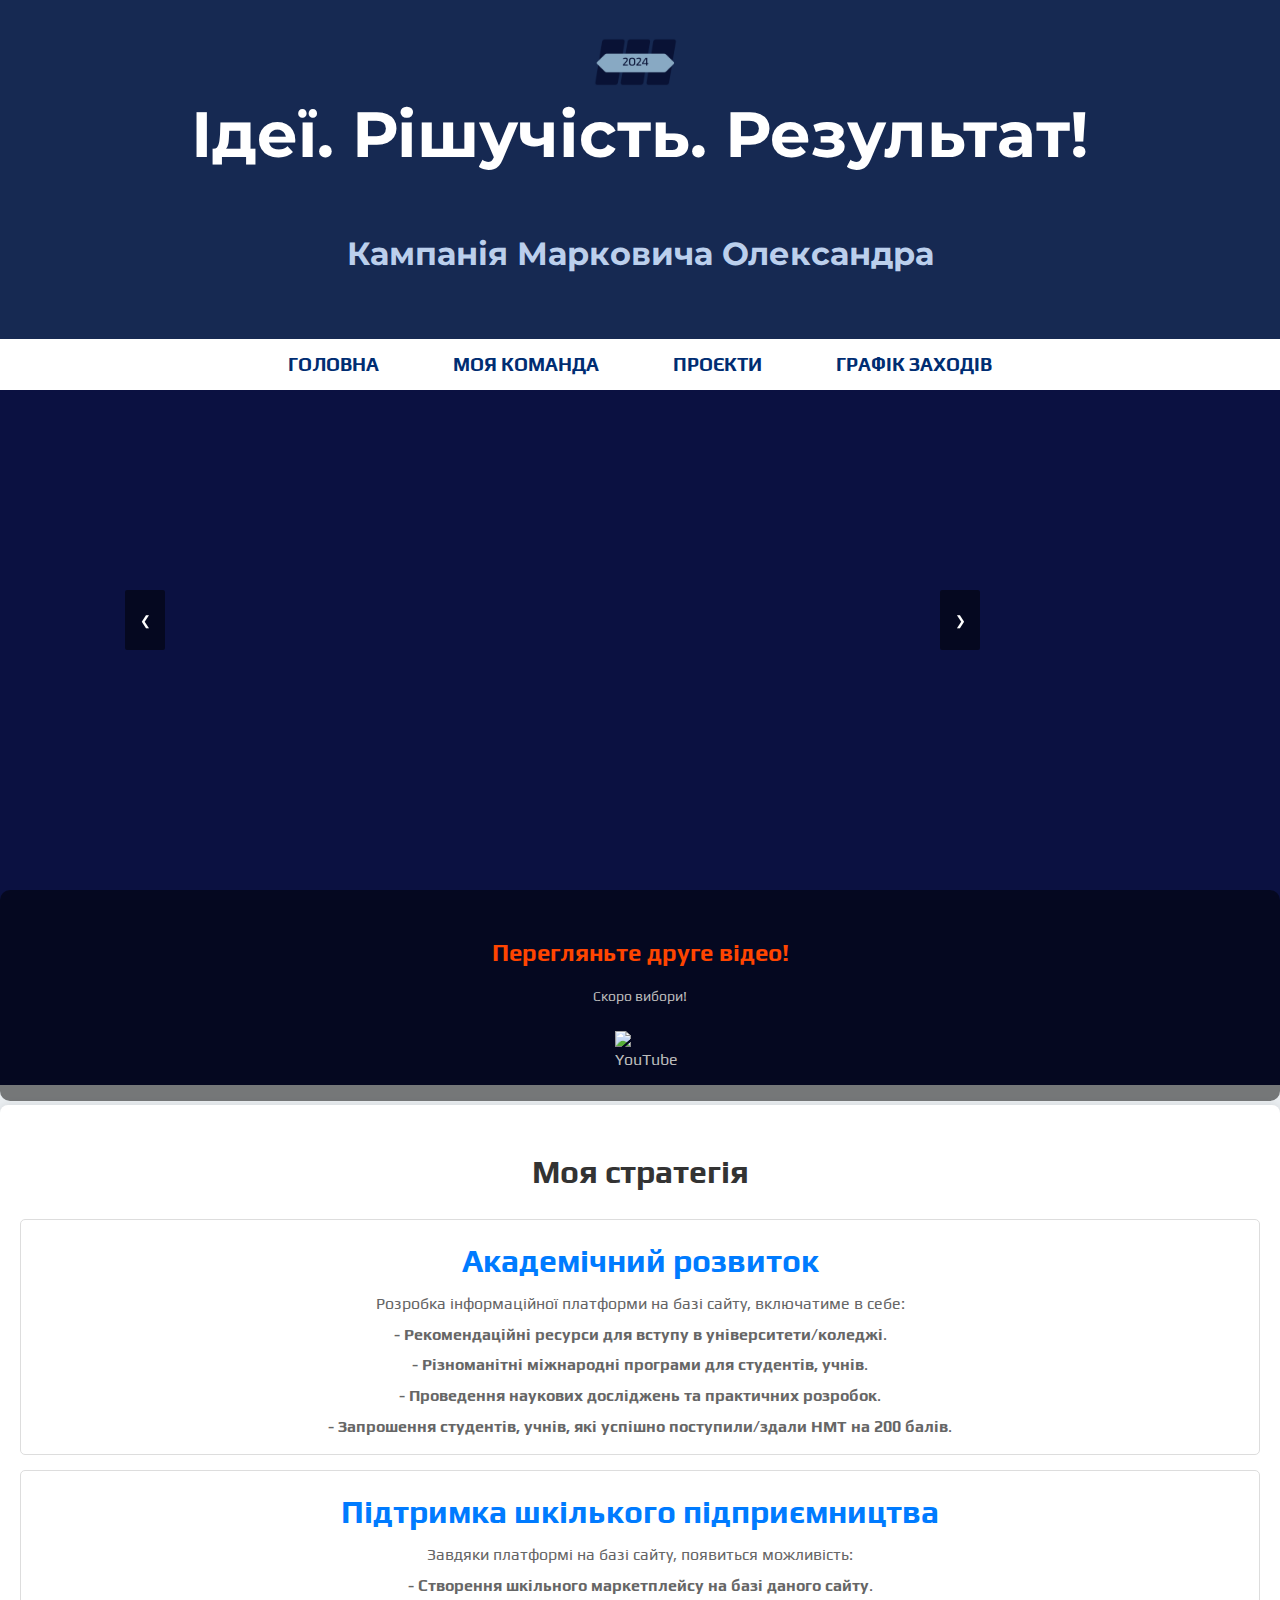
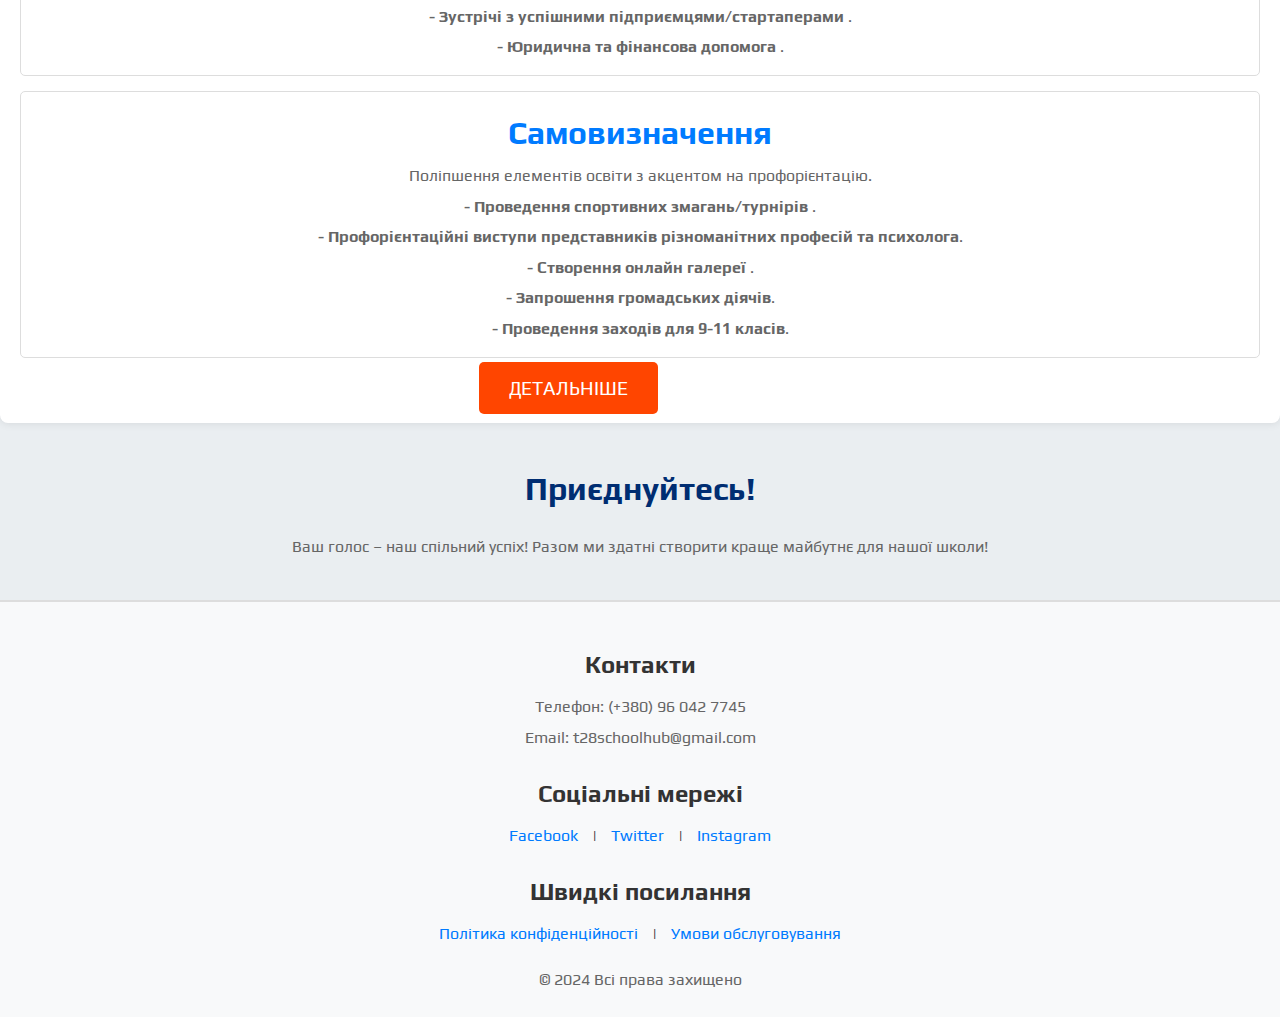
==== index.html @ a562684f "Update index.html" ====
<!DOCTYPE html>

<html lang="uk">

<head>

    <link rel="preconnect" href="https://fonts.googleapis.com">
    <link rel="preconnect" href="https://fonts.gstatic.com" crossorigin>
    <link href="https://fonts.googleapis.com/css2?family=Comfortaa:wght@300..700&family=Play:wght@400;700&display=swap" rel="stylesheet">  
    <link href="https://fonts.googleapis.com/css2?family=Montserrat:ital,wght@0,100..900;1,100..900&display=swap" rel="stylesheet">

    <meta charset="UTF-8">
    <meta name="viewport" content="width=device-width, initial-scale=1.0">
    <meta name="description" content="Платформа кандидата в учнівські президенти ТЗОШ №28.">
    <title>Інформаційний портал Марковича Олександра</title>
    <link rel="stylesheet" href="School Hub — копия/FRONT/CSS/styles.css">


</head>

<body>

    <header>
        <h1>Ідеї. Рішучість. Результат!</h1>
        <h2 class="company-by">Кампанія Марковича Олександра</h2>
    </header>

    <nav>
        <ul>
            <li><a href="index.html">Головна</a></li>
            <li><a href="School Hub — копия/FRONT/HTML/(about-us)index.html">Моя команда</a></li>
            <li><a href="School Hub — копия/FRONT/HTML/(projects)index.html">Проєкти</a></li>
            <li><a href="School Hub — копия/FRONT/HTML/(calendar)index.html">Графік заходів</a></li>
        </ul>
    </nav>


<section class="bg-dblue">
  <div class="container">
  <div class="carousel-container">
    <button class="prev" onclick="prevSlide()">&#10094;</button>
    <div class="carousel">
      
      <div class="carousel-item">
        <iframe src="https://youtube.com/embed/1mC4UcvHvKg?feature=share" frameborder="0" allowfullscreen></iframe>
      </div>
    </div>
    <button class="next" onclick="nextSlide()">&#10095;</button>
  </div>
 </div>

  <script src="School Hub — копия/FRONT/script.js"></script>
        
        <div class="video-description">
            <h3>Перегляньте друге відео!</h3>
            <p>Скоро вибори!</p>
            <div class="youtube-button">
                <img href="https://youtube.com/shorts/1mC4UcvHvKg?feature=share" src="https://upload.wikimedia.org/wikipedia/commons/4/42/YouTube_icon_%282013-2017%29.png" alt="YouTube" class="youtube-icon">
            </div>
        </div>
</section>     

    
    <div class="platform-section">
        <h1>Моя стратегія</h1>
    
        <div class="platform-item">
            <h2>Академічний розвиток</h2>
            <p>Розробка інформаційної платформи на базі сайту, включатиме в себе:</p>
            <p> <strong> - Рекомендаційні ресурси для вступу в університети/коледжі</strong>.</p>
            <p> <strong> - Різноманітні міжнародні програми для студентів, учнів</strong>.</p>
            <p> <strong> - Проведення наукових досліджень та практичних розробок</strong>.</p>
            <p> <strong> - Запрошення студентів, учнів, які успішно поступили/здали НМТ на 200 балів</strong>.</p>
        </div>
        
        <div class="platform-item">
            <h2>Підтримка шкілького підприємництва</h2>
            <p>Завдяки платформі на базі сайту, появиться можливість:</p>
            <p> <strong> - Створення шкільного маркетплейсу на базі даного сайту</strong>.</p>
            <p> <strong> - Зустрічі з успішними підприємцями/стартаперами </strong>.</p>
            <p> <strong> - Юридична та фінансова допомога </strong>.</p>
        </div>
        
        <div class="platform-item">
            <h2>Самовизначення</h2>
            <p>Поліпшення елементів освіти з акцентом на профорієнтацію.</p>
            <p> <strong> - Проведення спортивних змагань/турнірів </strong>.</p>
            <p> <strong> - Профорієнтаційні виступи представників різноманітних професій та психолога</strong>.</p>
            <p> <strong> - Створення онлайн галереї </strong>.</p>           
            <p> <strong> - Запрошення громадських діячів</strong>.</p>
            <p> <strong> - Проведення заходів для 9-11 класів</strong>.</p>
        </div>
        

        <div class="cta-button-div">
            <a href="School Hub — копия/FRONT/HTML/(projects)index.html" class="cta-button">Детальніше</a>
        </div>
        

    </div>

    <section id="get-involved">
        <h2>Приєднуйтесь!</h2>
        <p>Ваш голос – наш спільний успіх! Разом ми здатні створити краще майбутнє для нашої школи!</p>
    </section>

    <footer>
        <div>
            <h3>Контакти</h3>
            <p>Телефон: (+380) 96 042 7745</p>
            <p>Email: t28schoolhub@gmail.com</p>
        </div>
        <div>
            <h3>Соціальні мережі</h3>
            <a href="https://www.facebook.com/" target="_blank">Facebook</a> |
            <a href="https://twitter.com/" target="_blank">Twitter</a> |
            <a href="https://www.instagram.com/" target="_blank">Instagram</a>
        </div>
        <div class="footer-links">
            <h3>Швидкі посилання</h3>
            <a href="/privacy-policy">Політика конфіденційності</a> |
            <a href="/terms-of-service">Умови обслуговування</a>
        </div>
        <div class="copyright">
            <p>&copy; 2024 Всі права захищено</p>
        </div>
    </footer>
    

    <a href="/FRONT/HTML/(home)index.html">
        <img src="School Hub — копия/FRONT/Images/2024.png" alt="company-logo" class="company_logo">
    </a> 
    

</body>

</html>
---- School Hub — копия/FRONT/CSS/styles.css ----
/* CSS  */

            /*TRUMP PATTERN*/


            /* Загальні налаштування */
body {
    margin: 0;
    font-family: "Play", sans-serif;
    color: #333;
    background-color: #eaeef1;
    line-height: 1.6;
}

/* Стиль для заголовка */
header {
    background-color: #162952;
    color: white;
    text-align: center;
    padding: 40px 0;
    font-family: "Montserrat", sans-serif;
    font-size: 2rem;
}

/* Навігаційне меню */
nav {
    background-color: #ffffff;
    padding: 10px 0;
}

nav ul {
    list-style: none;
    text-align: center;
    padding: 0;
    margin: 0;
}

nav ul li {
    display: inline;
    margin: 0 15px;
}

nav ul li a {
    text-decoration: none;
    color: #002D72;
    font-size: 1.2rem;
    font-weight: bold;
    text-transform: uppercase;
    padding: 10px 20px;
}

nav ul li a:hover {
    color: #FF4500;
}

/* Стиль для секцій */
main {
    padding: 20px;
}

.company-by {
    font-size: 2rem;
    color: #bbcfec;
    margin-bottom: 20px;
    text-align: center;
}

h2 {
    font-size: 2rem;
    color: #002D72;
    margin-bottom: 20px;
    text-align: center;
}

article {
    margin-bottom: 40px;
    background-color: white;
    padding: 20px;
    box-shadow: 0 4px 8px rgba(0, 0, 0, 0.1);
    border-radius: 8px;
}

h3 {
    color: #FF4500;
    font-size: 1.5rem;
    margin-bottom: 10px;
}

p {
    font-size: 1rem;
    color: #666;
}

.footer-text {
    font-size: 1.25rem;
    color: #ffffff;
    font-family: "Montserrat", sans-serif;
}

/* Заклик до дії */
#get-involved {
    text-align: center;
    margin: 40px 0;
}

.cta-button {
    width: 50%;
    margin: 0 auto;

    background-color: #FF4500;
    color: white;
    padding: 15px 30px;
    font-size: 1.2rem;
    text-transform: uppercase;
    text-decoration: none;
    border-radius: 5px;
}

.cta-button-div {
    width: 60%;
    margin-left: 37%; 
}

.cta-button:hover {
    background-color: #002D72;
}

/* Футер */
footer {
    background-color: #f8f9fa;
    padding: 20px;
    text-align: center;
    border-top: 2px solid #ddd;
}
footer h3 {
    margin-bottom: 10px;
    color: #333;
}
footer p {
    margin: 5px 0;
    color: #666;
}
footer a {
    color: #007bff;
    text-decoration: none;
    margin: 0 10px;
}
footer a:hover {
    text-decoration: underline;
}
footer .footer-links {
    margin-top: 15px;
}
footer .copyright {
    margin-top: 20px;
    font-size: 14px;
    color: #888;
}






                .company_logo {
                    width: 100px; /* Розмір логотипу */
                    height: auto;
                    position: absolute;
                    left: 50%;
                    transform: translateX(-50%);
                    top: 10px; /* Відступ від верху */
                
                }

                .image_logo img {

                    position: absolute;
                    margin-left: 1310px;
                    margin-top: -675px;
                
                    width: 500px; 
                    height: auto;
                    border-radius: 20px;
                   
                }

            .teamphoto {
                width: 150px; /* Ширина зображення */
                height: 150px; /* Висота зображення */
                border-radius: 50%; /* Округлення для створення ефекту аватару */
                border: 2px solid #ddd; /* Легка рамка навколо фото */
                box-shadow: 0 4px 8px rgba(0, 0, 0, 0.1); /* Тінь для акценту */
                object-fit: cover; /* Збереження пропорцій зображення */
            }


                    /* BASE */
            
            
            
            
            
                    /*HOME PAGE*/
            
                                    /*VIDEO SECTION*/
 .bg-dblue {
    background-color: #0b1141; /* Dark blue color */
    padding: 60px 0; /* Top and bottom padding */
    color: white;

    height: 575px;

    justify-content: center;
    
  }

  .container {
    margin-top: 30px;
    padding: 15px;
    
    justify-content: center;
    margin-left: auto;
  }

  .carousel-container {
    justify-content: center;
              
    position: relative;
    width: 70%;
    max-width: 1000px;
    perspective: 1000px;

    margin-left: 100px;
  }
  
  .carousel {
    display: flex;
    justify-content: center;
    transform-style: preserve-3d;
    transform: translateZ(-250px) rotateY(0deg);
    transition: transform 0.5s ease-in-out;
  }
  
  .carousel-item {
    width: 250px;
    height: 250px;
    margin: 0 15px;
    transition: transform 0.5s ease;
    transform-origin: center;
  }
  
  .carousel-item iframe {
    width: 100%;
    height: 100%;
    border: none;
  }
  
  .carousel-item:nth-child(2) {
    transform: scale(1.5);
  }
  
  .prev, .next {
    position: absolute;
    top: 50%;
    transform: translateY(-50%);

    border: none;
    color: white;
    background-color: rgba(0,0,0,0.5);
    padding: 10px;
    cursor: pointer;

    border-radius: 2px;
    width: 40px;
    height: 60px;
  }
  
  .prev {
    left: 10px;
  }
  
  .next {
    right: 10px;
  }
           
            /* Video description styling */
            .video-description {
                margin-top: 130px;
                position: relative; 
                text-align: center;

                padding: 20px; /* Add some padding around the text */
                border-radius: 10px; /* Optional: rounded corners */
                background-color: rgba(0, 0, 0, 0.5); /* Semi-transparent background */
                margin-bottom: 10px;
            }

            
            .video-description p {
                font-size: 14px;
                line-height: 1.5;
                color: #bbb; /* Lighter grey for the text */
            }
            
            /* Swiper navigation buttons */
            .swiper-button-next, .swiper-button-prev {
                color: white;
                width: 40px;
                height: 40px;
            }
            
            .swiper-button-next {
                right: 10px;
            }
            
            .swiper-button-prev {
                left: 10px;
            }
            
            /* Adjust padding on the inner content */
            .py-6 {
                padding-top: 2rem;
                padding-bottom: 2rem;
            }
            
            .pt-4 {
                padding-top: 1.5rem;
            }
            
            /* Responsive styles for mobile */
            @media (max-width: 768px) {
                .video-slider {
                    max-width: 100%;
                }
            
                .swiper-slide img {
                    border-radius: 5px;
                }
            
                .video-description h3 {
                    font-size: 16px;
                }
            
                .video-description p {
                    font-size: 13px;
                }
            }
            
            /*BUTTON YT*/
            
            .youtube-button {
                display: inline-block;
                margin-top: 10px;
                text-align: center;
                color: #bbb;
            
                width: 50px;
                height: 50px;

                justify-content: center;
            }
            
            .youtube-icon {
                width: 50px;
                height: auto;
                transition: transform 1s ease;

                justify-content: center;
            }
            
            .youtube-button:hover .youtube-icon {
                transform: scale(1.5);
            }
            /*BUTTON YT*/
            
            
            
            #description {
                width: 66%;
                margin-left: 15px;
                margin-bottom: 50px;
                font-style: normal;
                font-size: 22px;
                text-shadow: 2px 2px 4px rgba(0, 0, 0, 0.1);
            }
            
            .catalog-services li {
                margin-bottom: 10px; /* Відступ між елементами списку */
            }
            
            .global-projects {
                background-color: #ffffff;
            }
            
            
            .platform-section {
                max-width: auto; /* Максимальна ширина секції */
                margin: 20px auto; /* Центрування секції */
                padding: 20px;
                background-color: #fff; /* Білий фон для секції */
                border-radius: 8px; /* Закруглені кути */
                box-shadow: 0 0 10px rgba(0, 0, 0, 0.1); /* Тінь для глибини */
            }
            .platform-section h1 {
                text-align: center;
                color: #333; /* Колір заголовка */
            }
            .platform-item {
                margin: 15px 0; /* Відступи між пунктами */
                padding: 15px;
                border: 1px solid #ddd; /* Рамка для кожного пункту */
                border-radius: 5px; /* Закруглені кути для пунктів */
                transition: background-color 0.3s; /* Плавний перехід */

                text-align: center;
            }
            .platform-item:hover {
                background-color: #f1f1f1; /* Колір фону при наведенні */
            }
            .platform-item h2 {
                margin: 0; /* Удалення відступу у заголовка пункту */
                color: #007bff; /* Колір заголовка пункту */
            }
            .platform-item p {
                margin: 5px 0 0; /* Відступи для тексту пункту */
                color: #666; /* Колір тексту */
                text-align: center;
            }

    /*HOME PAGE*/




                                       /*A.U. PAGE*/

                                       .description {
                                        width: 66%;
                                        margin-left: 15px;
                                        margin-bottom: 175px;
                                        font-style: normal;
                                        font-size: 22px;
                                        text-shadow: 2px 2px 4px rgba(0, 0, 0, 0.1);
                                    }

                                       .contact-info li {
                                        margin-bottom: 10px; /* Відступ між елементами списку */
                                    }
                                    
    .image_qr_code img {

        max-height: calc(90vh - 90px);
        margin-bottom: 20px;

        position: absolute;
        top: 525px;
        left: 505px;

        width: 350px;
        height: auto;
        border-radius: 7.5px;

    }

    /*A.U. PAGE*/




                                        /*SERVICES PAGE*/



.project-detail-button {
    width: 50px;
    height: 100px;
            
    margin-top: 10px;

    background-color: #091235;
    color: white;
    padding: 20px 30px;
    font-size: 1.2rem;
    text-transform: uppercase;
    text-decoration: none;
    border-radius: 7px;
}







    main {
        padding: 20px;

        position: relative;

        min-height: calc(100vh - 200px)
    }

    #descS {
        width: 50%;
        margin-left: 15px;
        margin-bottom: 50px;
        font-style: normal;
        font-size: 22px;
        text-shadow: 2px 2px 4px rgba(0, 0, 0, 0.1);
    }

    /*.image_services img {

        position: absolute;
        top: 550px;
        right: 80px;

        width: 400px; 
        height: auto;
    }*/



    .form-container {

        position: absolute;
        top: 50px;
        right: 175px;

        border: 1px solid #b4b4b4;
        padding: 20px;
        margin: 20px 0;
        border-radius: 5px;
        background-color: #e0e0e0;
        width: 250px;
        height: 200px; 
        display: flex;
        flex-direction: column;
    }       


            .Consult-cont {
            position: absolute;
            top: 30px;
            left: 1000px;

            border: 1px solid #ddd;
            padding: 20px;
            margin: 20px 0;
            border-radius: 5px;
            background-color: #ceffd8;
            width: 275px;
            height: 125px;  
            display: flex;
            flex-direction: column;
        }  

        .Design-cont {
            position: absolute;
            top: 230px;
            left: 1000px;

            border: 1px solid #ddd;
            padding: 20px;
            margin: 20px 0;
            border-radius: 5px;
            background-color: #bcdfff;
            width: 275px;
            height: 125px; 
            display: flex;
            flex-direction: column;
        }  


    /*SERVICES PAGE*/



                                        /*PORTFOLIO PAGE*/
    

    #description {
        width: 66%;
        margin-left: 15px;
        margin-bottom: 50px;
        font-style: normal;
        font-size: 22px;
        text-shadow: 2px 2px 4px rgba(0, 0, 0, 0.1);
    }

    .portfolio-item {
        margin-bottom: 30px;
    }

    .portfolio-item h3 {
        font-size: 24px;
        margin-bottom: 10px;
    }

    .portfolio-item p {
        font-size: 18px;
        margin-bottom: 10px;
    }

    .image_gallery {
        display: flex;
        flex-wrap: wrap;
        justify-content: space-around;
    }
    .image_gallery img {
        width: 20%;
        height: auto;
        margin: 10px;
        border: 1px solid #ccc;
        padding: 5px;
        background: #fff;
    }

    .image-1row {
        display: flex;
        justify-content: space-between;
        margin-bottom: 20px;
    }

    .image-1row img {
        width: 48%;
        height: auto;
    }


    /*PORTFOLIO PAGE*/
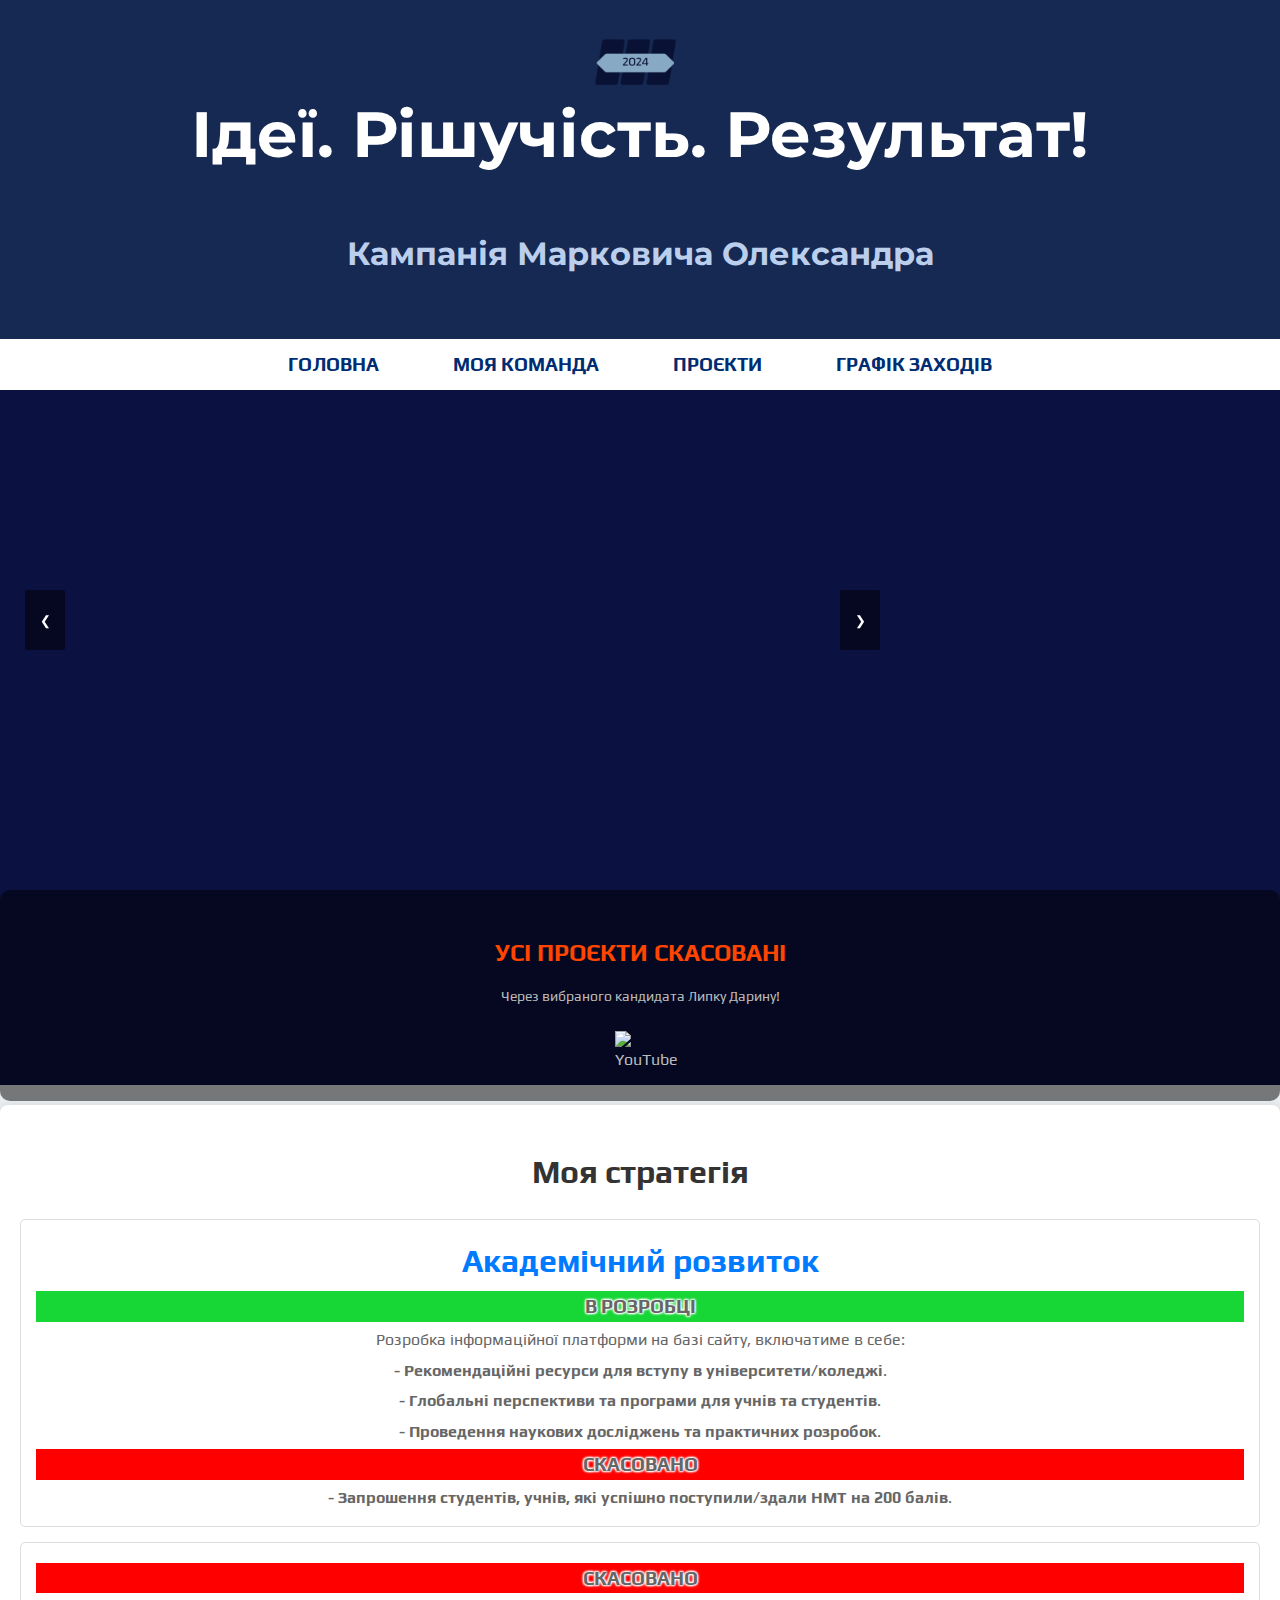
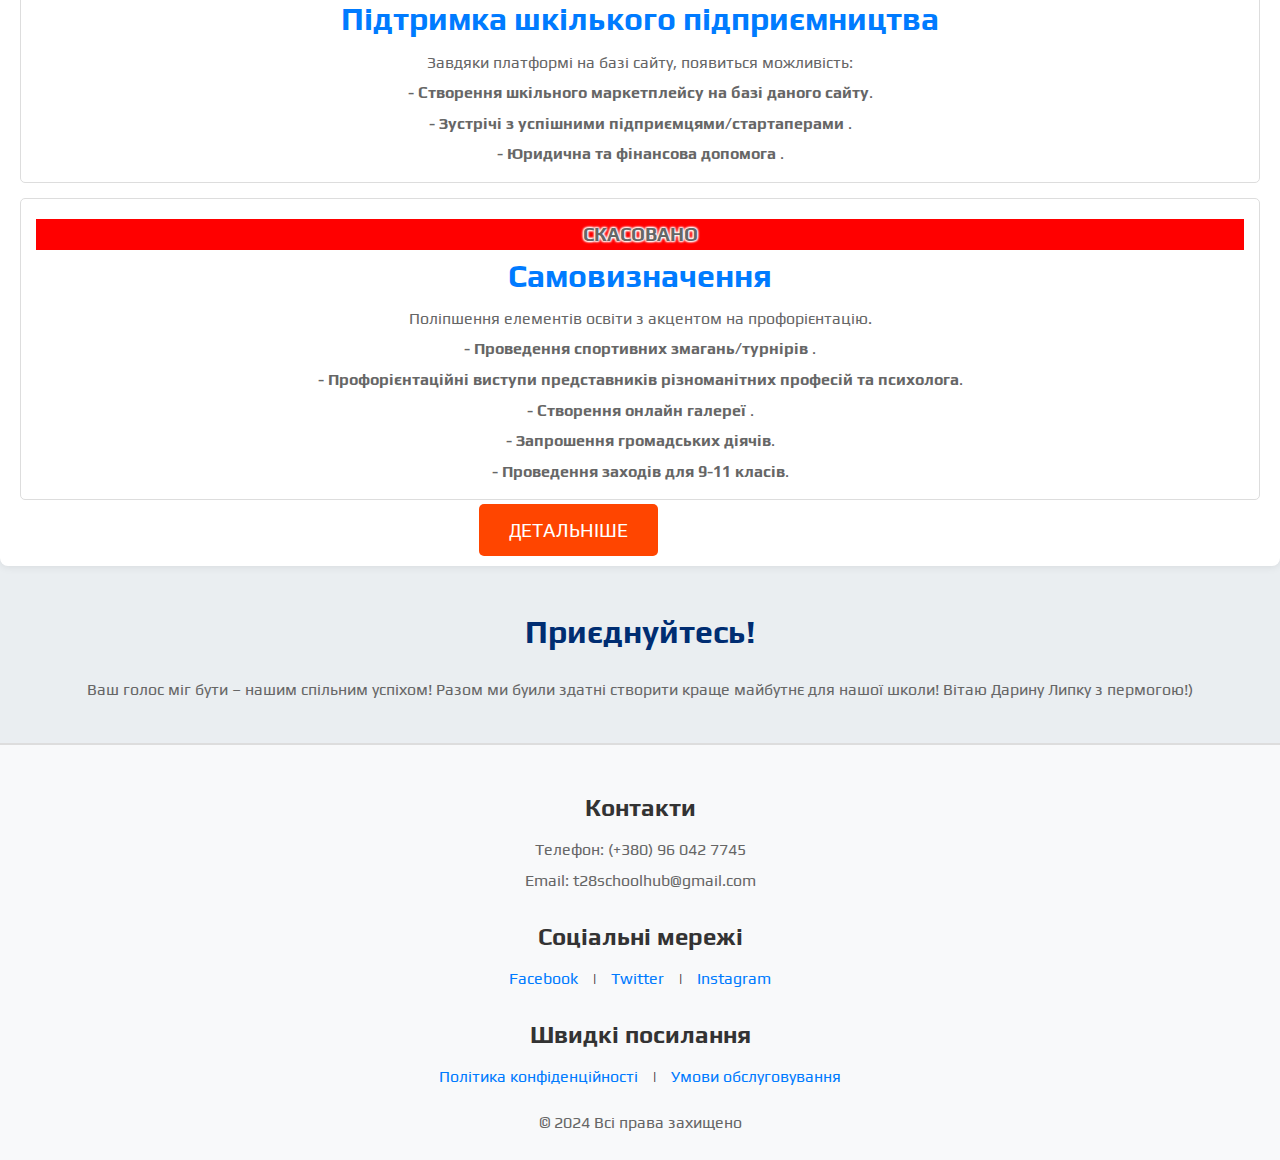
==== commit d3b2f1c1: "Update index.html" ====
--- a/index.html
+++ b/index.html
@@ -50,30 +50,34 @@
  </div>
 
   <script src="School Hub — копия/FRONT/script.js"></script>
-        
+    
         <div class="video-description">
-            <h3>Перегляньте друге відео!</h3>
-            <p>Скоро вибори!</p>
+            <h3>УСІ ПРОЄКТИ СКАСОВАНІ</h3>
+            <p>Через вибраного кандидата Липку Дарину!</p>
             <div class="youtube-button">
                 <img href="https://youtube.com/shorts/1mC4UcvHvKg?feature=share" src="https://upload.wikimedia.org/wikipedia/commons/4/42/YouTube_icon_%282013-2017%29.png" alt="YouTube" class="youtube-icon">
             </div>
         </div>
-</section>     
+    </section>             
 
     
     <div class="platform-section">
         <h1>Моя стратегія</h1>
     
         <div class="platform-item">
+            
             <h2>Академічний розвиток</h2>
+            <p class="approved"><strong>В РОЗРОБЦІ</strong></p>
             <p>Розробка інформаційної платформи на базі сайту, включатиме в себе:</p>
             <p> <strong> - Рекомендаційні ресурси для вступу в університети/коледжі</strong>.</p>
-            <p> <strong> - Різноманітні міжнародні програми для студентів, учнів</strong>.</p>
+            <p href="(inter)index.html"> <strong> - Глобальні перспективи та програми для учнів та студентів</strong>.</p>
             <p> <strong> - Проведення наукових досліджень та практичних розробок</strong>.</p>
+            <p class="canseled"><strong>СКАСОВАНО</strong></p>
             <p> <strong> - Запрошення студентів, учнів, які успішно поступили/здали НМТ на 200 балів</strong>.</p>
         </div>
         
         <div class="platform-item">
+            <p class="canseled"><strong>СКАСОВАНО</strong></p>
             <h2>Підтримка шкілького підприємництва</h2>
             <p>Завдяки платформі на базі сайту, появиться можливість:</p>
             <p> <strong> - Створення шкільного маркетплейсу на базі даного сайту</strong>.</p>
@@ -82,6 +86,7 @@
         </div>
         
         <div class="platform-item">
+            <p class="canseled"><strong>СКАСОВАНО</strong></p>
             <h2>Самовизначення</h2>
             <p>Поліпшення елементів освіти з акцентом на профорієнтацію.</p>
             <p> <strong> - Проведення спортивних змагань/турнірів </strong>.</p>
@@ -101,7 +106,7 @@
 
     <section id="get-involved">
         <h2>Приєднуйтесь!</h2>
-        <p>Ваш голос – наш спільний успіх! Разом ми здатні створити краще майбутнє для нашої школи!</p>
+        <p>Ваш голос міг бути – нашим спільним успіхом! Разом ми буили здатні створити краще майбутнє для нашої школи! Вітаю Дарину Липку з пермогою!)</p>
     </section>
 
     <footer>
--- a/School Hub — копия/FRONT/CSS/styles.css
+++ b/School Hub — копия/FRONT/CSS/styles.css
@@ -234,7 +234,6 @@
     max-width: 1000px;
     perspective: 1000px;
 
-    margin-left: 100px;
   }
   
   .carousel {
@@ -474,6 +473,28 @@
                                         /*SERVICES PAGE*/
 
 
+.canseled {
+        font-size: 1.2rem;
+        colour: white;
+        background-color: #ff0000;
+        color: white; /* білий колір тексту */
+        text-shadow: 
+        1px 1px 2px white,   /* заокруглений білий край справа та знизу */
+        -1px -1px 2px white, /* заокруглений білий край зліва та зверху */
+        1px -1px 2px white,  /* заокруглений білий край справа та зверху */
+        -1px 1px 2px white;  /* заокруглений білий край зліва та знизу */
+}
+.approved {
+        font-size: 1.2rem;
+        colour: white;
+        background-color: #17d736;
+            color: white; /* білий колір тексту */
+    text-shadow: 
+        1px 1px 2px white,   /* заокруглений білий край справа та знизу */
+        -1px -1px 2px white, /* заокруглений білий край зліва та зверху */
+        1px -1px 2px white,  /* заокруглений білий край справа та зверху */
+        -1px 1px 2px white;  /* заокруглений білий край зліва та знизу */
+}
 
 .project-detail-button {
     width: 50px;
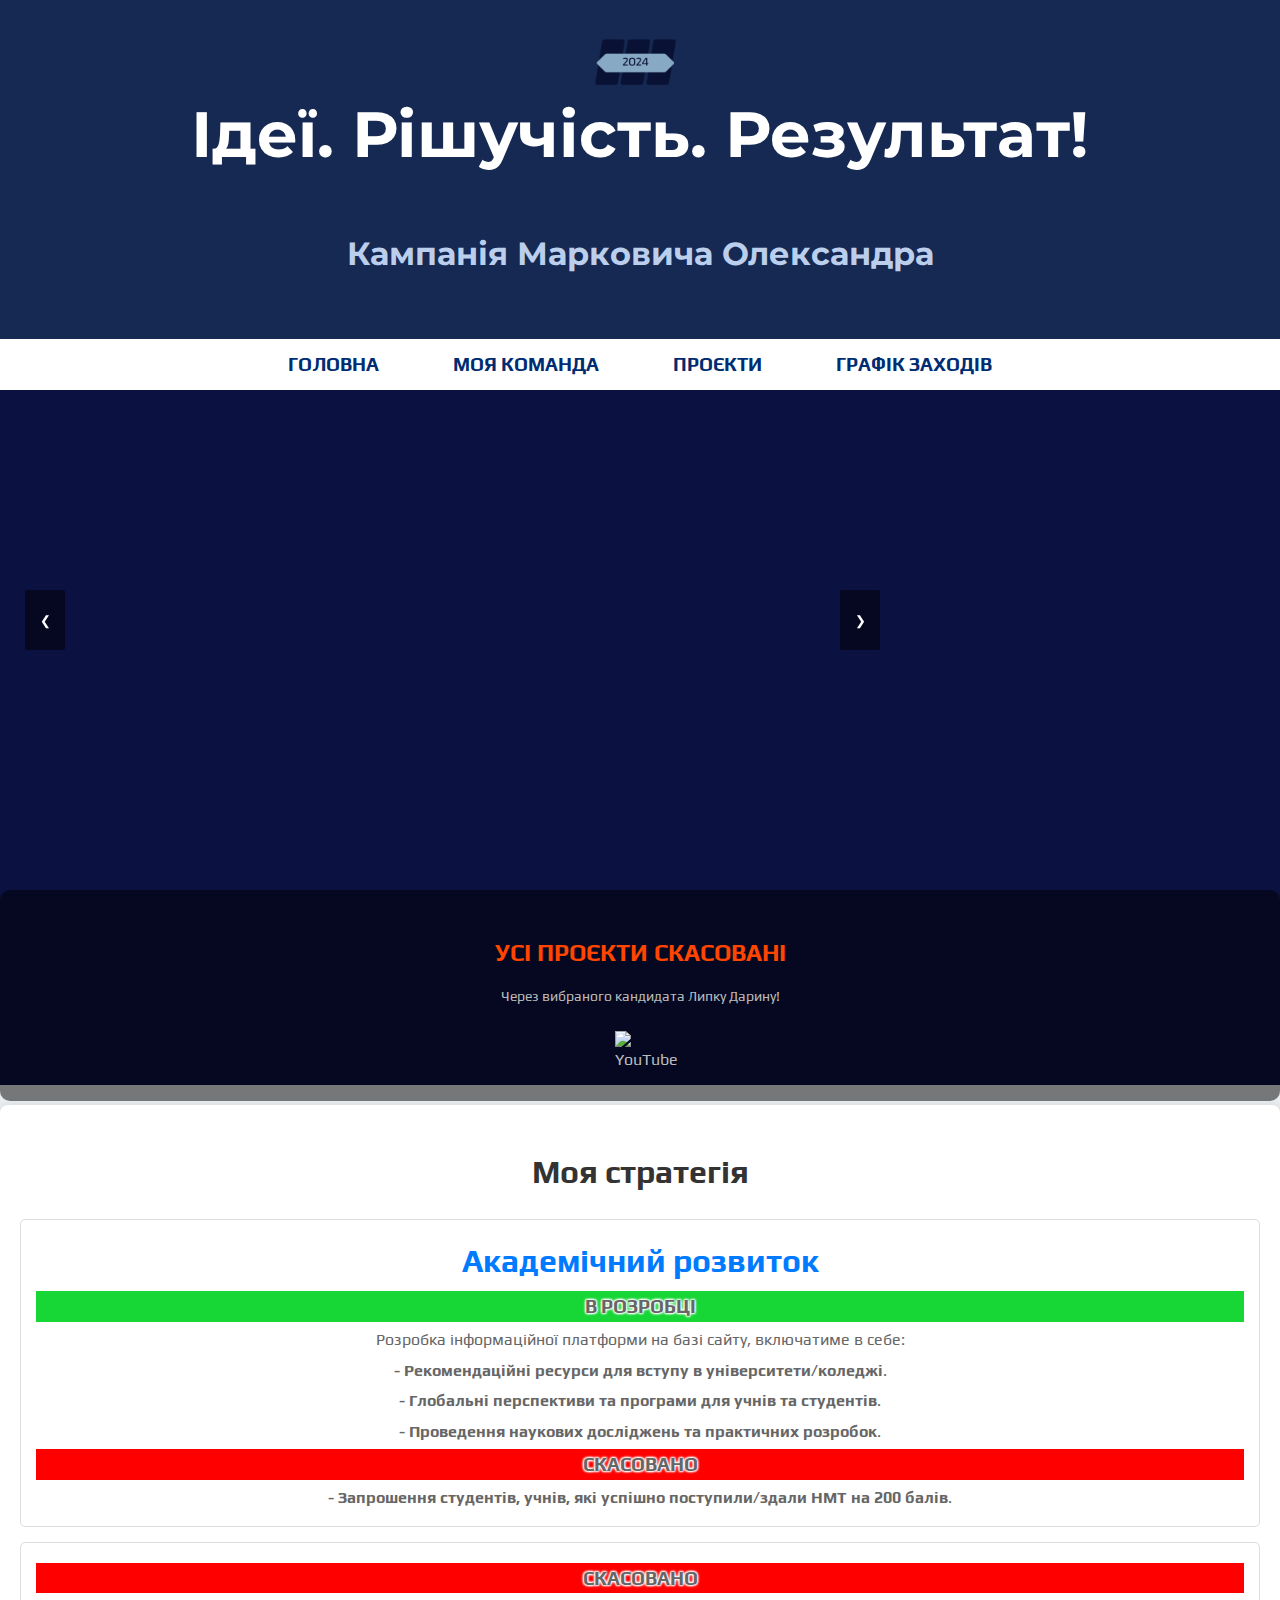
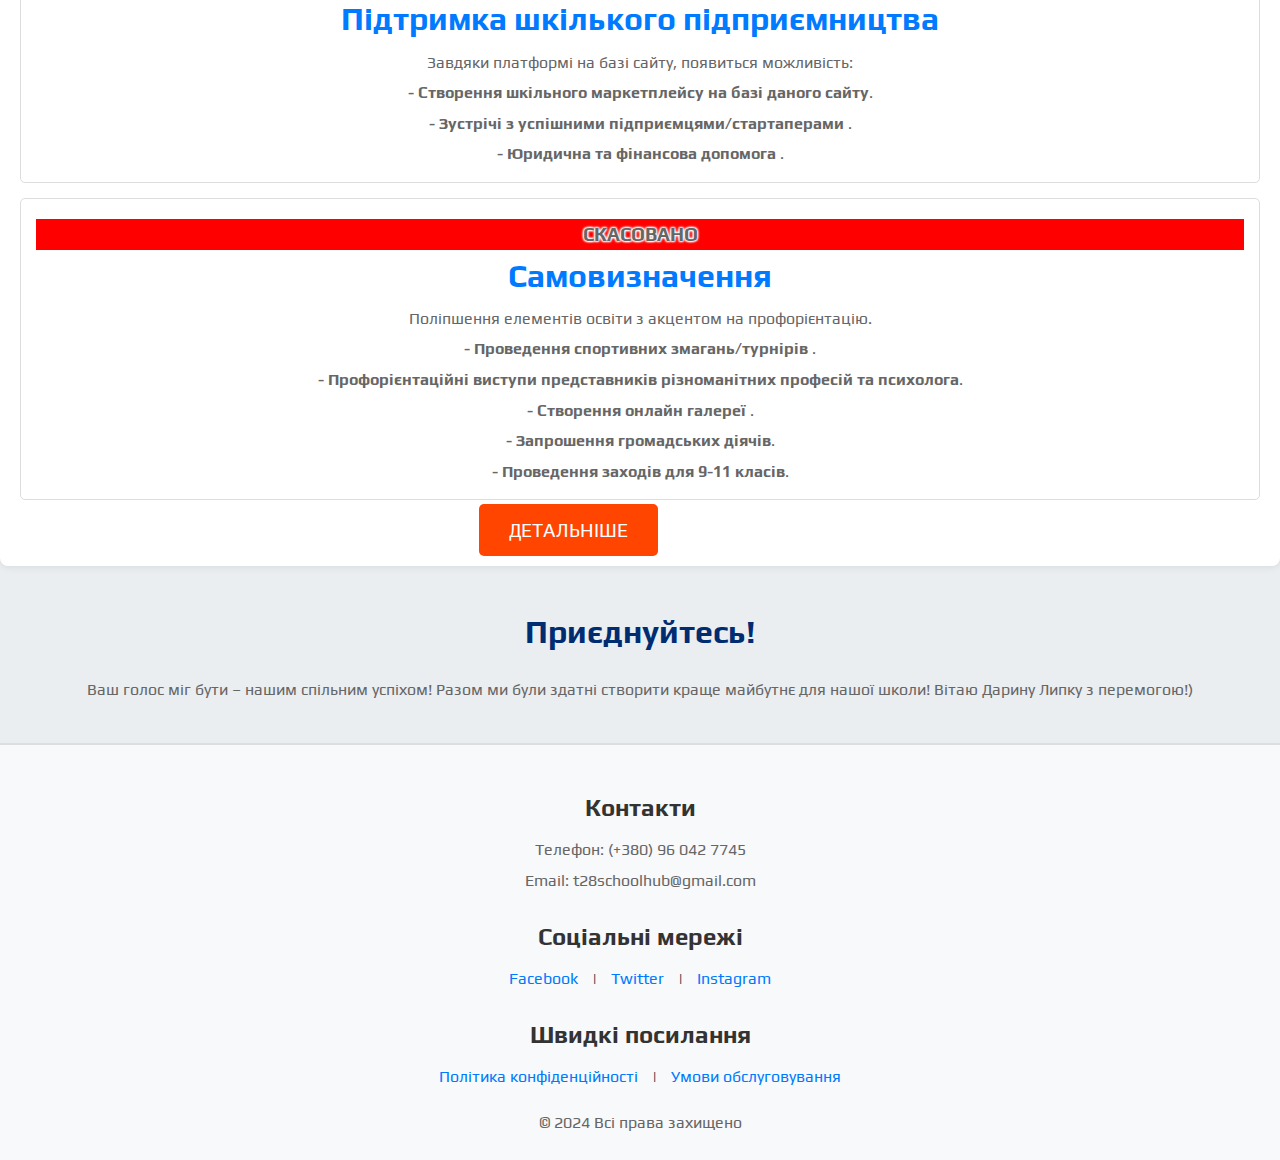
==== commit ab19bcf3: "Update index.html" ====
--- a/index.html
+++ b/index.html
@@ -106,7 +106,7 @@
 
     <section id="get-involved">
         <h2>Приєднуйтесь!</h2>
-        <p>Ваш голос міг бути – нашим спільним успіхом! Разом ми буили здатні створити краще майбутнє для нашої школи! Вітаю Дарину Липку з пермогою!)</p>
+        <p>Ваш голос міг бути – нашим спільним успіхом! Разом ми були здатні створити краще майбутнє для нашої школи! Вітаю Дарину Липку з перемогою!)</p>
     </section>
 
     <footer>
@@ -123,7 +123,7 @@
         </div>
         <div class="footer-links">
             <h3>Швидкі посилання</h3>
-            <a href="/privacy-policy">Політика конфіденційності</a> |
+            <a href="School Hub — копия/FRONT/HTML/(private-and-policy)index.html">Політика конфіденційності</a> |
             <a href="/terms-of-service">Умови обслуговування</a>
         </div>
         <div class="copyright">
--- a/School Hub — копия/FRONT/CSS/styles.css
+++ b/School Hub — копия/FRONT/CSS/styles.css
@@ -475,7 +475,7 @@
 
 .canseled {
         font-size: 1.2rem;
-        colour: white;
+        
         background-color: #ff0000;
         color: white; /* білий колір тексту */
         text-shadow: 
@@ -488,7 +488,6 @@
         font-size: 1.2rem;
         colour: white;
         background-color: #17d736;
-            color: white; /* білий колір тексту */
     text-shadow: 
         1px 1px 2px white,   /* заокруглений білий край справа та знизу */
         -1px -1px 2px white, /* заокруглений білий край зліва та зверху */
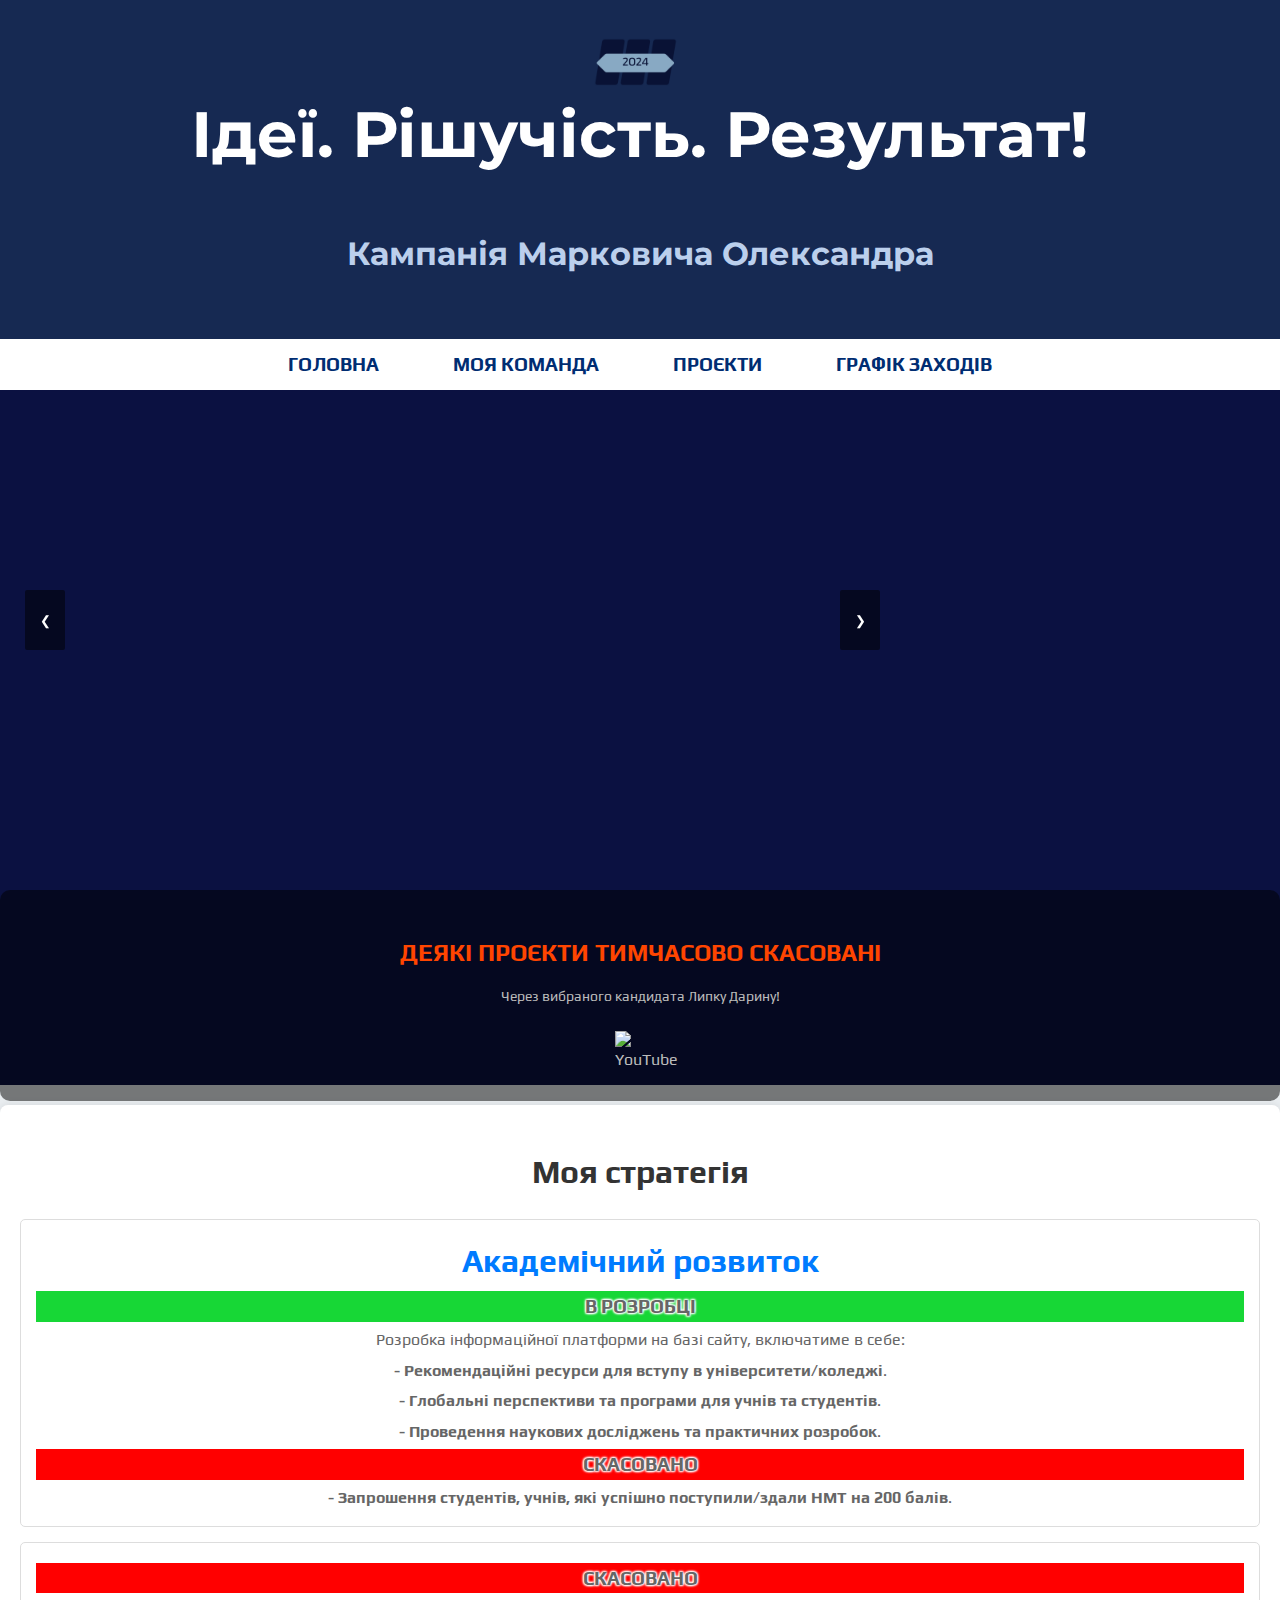
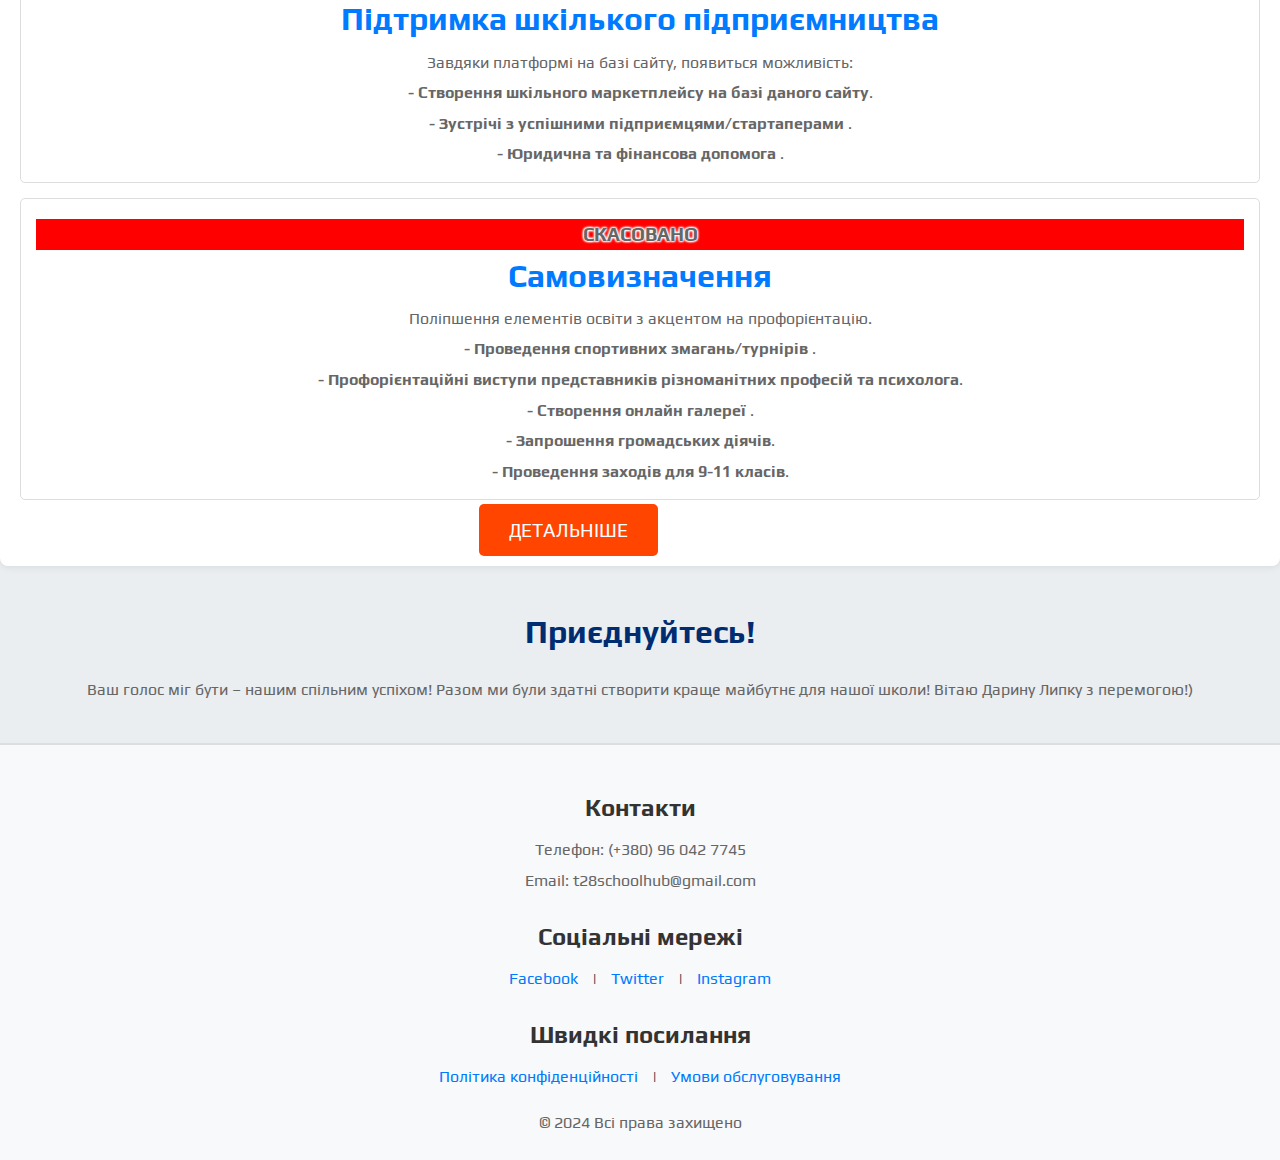
==== commit 7df3cf04: "Update index.html" ====
--- a/index.html
+++ b/index.html
@@ -52,7 +52,7 @@
   <script src="School Hub — копия/FRONT/script.js"></script>
     
         <div class="video-description">
-            <h3>УСІ ПРОЄКТИ СКАСОВАНІ</h3>
+            <h3>ДЕЯКІ ПРОЄКТИ ТИМЧАСОВО СКАСОВАНІ</h3>
             <p>Через вибраного кандидата Липку Дарину!</p>
             <div class="youtube-button">
                 <img href="https://youtube.com/shorts/1mC4UcvHvKg?feature=share" src="https://upload.wikimedia.org/wikipedia/commons/4/42/YouTube_icon_%282013-2017%29.png" alt="YouTube" class="youtube-icon">
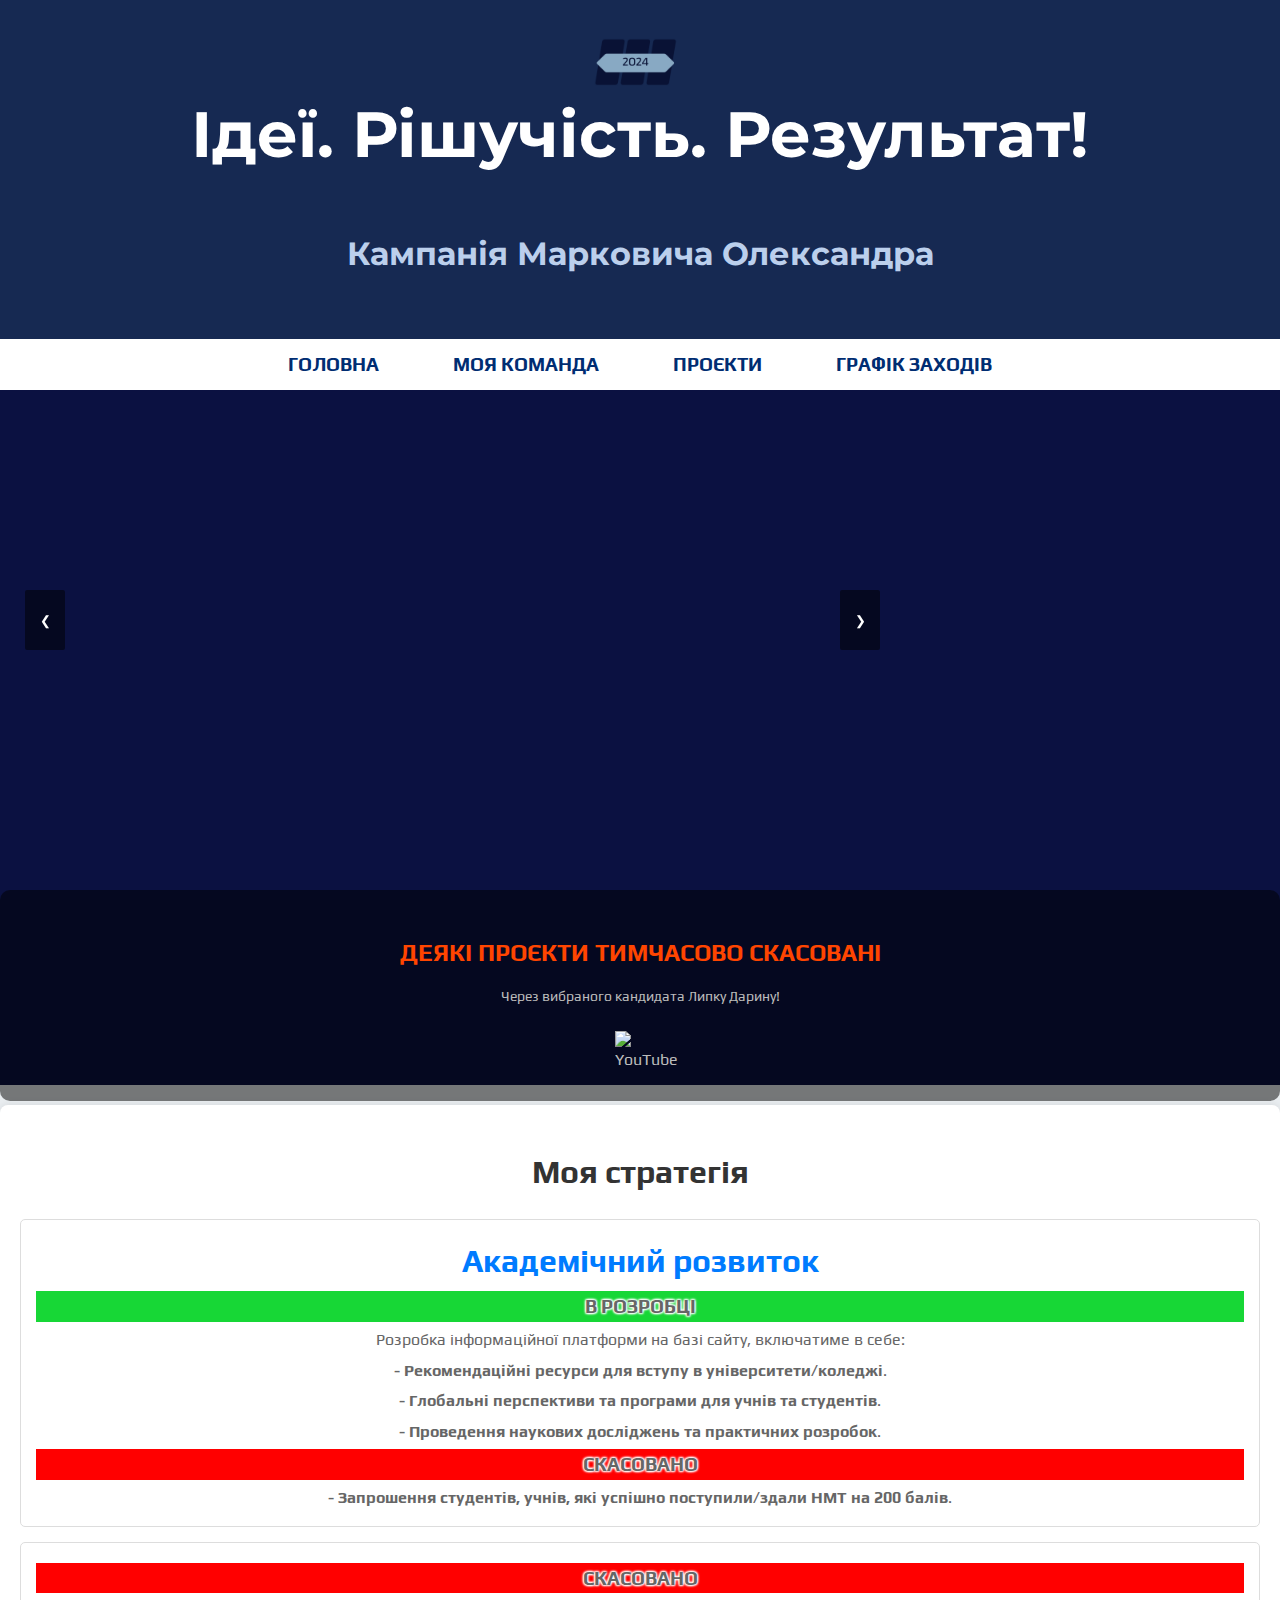
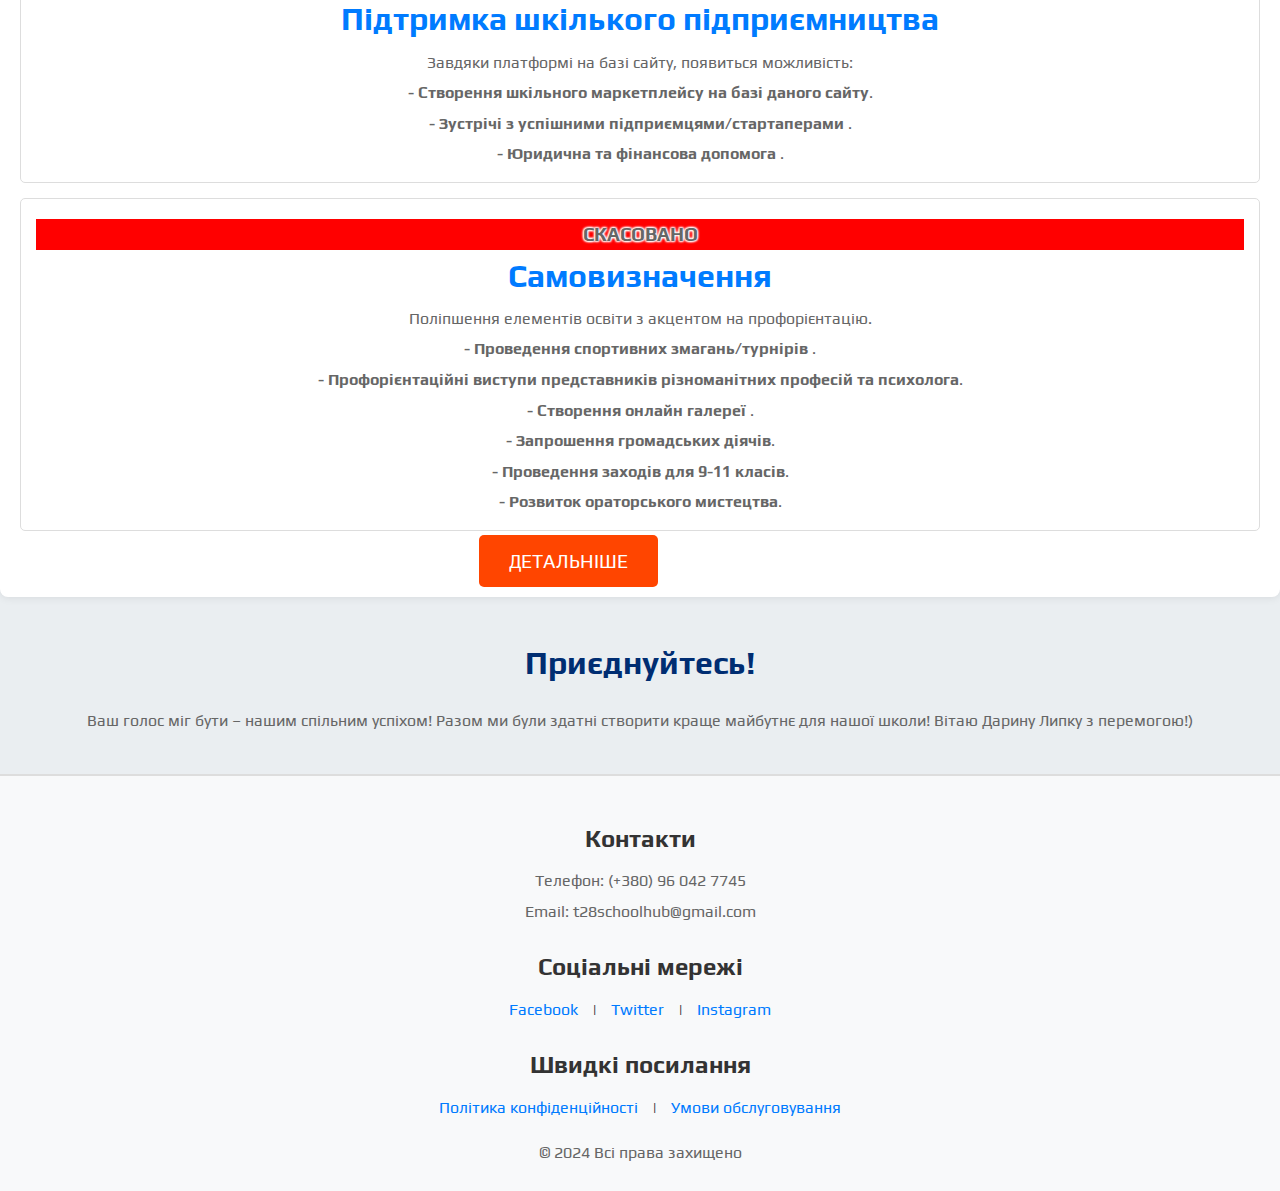
==== commit 2d0afdaa: "Update index.html" ====
--- a/index.html
+++ b/index.html
@@ -94,6 +94,7 @@
             <p> <strong> - Створення онлайн галереї </strong>.</p>           
             <p> <strong> - Запрошення громадських діячів</strong>.</p>
             <p> <strong> - Проведення заходів для 9-11 класів</strong>.</p>
+            <p> <strong> - Розвиток ораторського мистецтва</strong>.</p>
         </div>
         
 
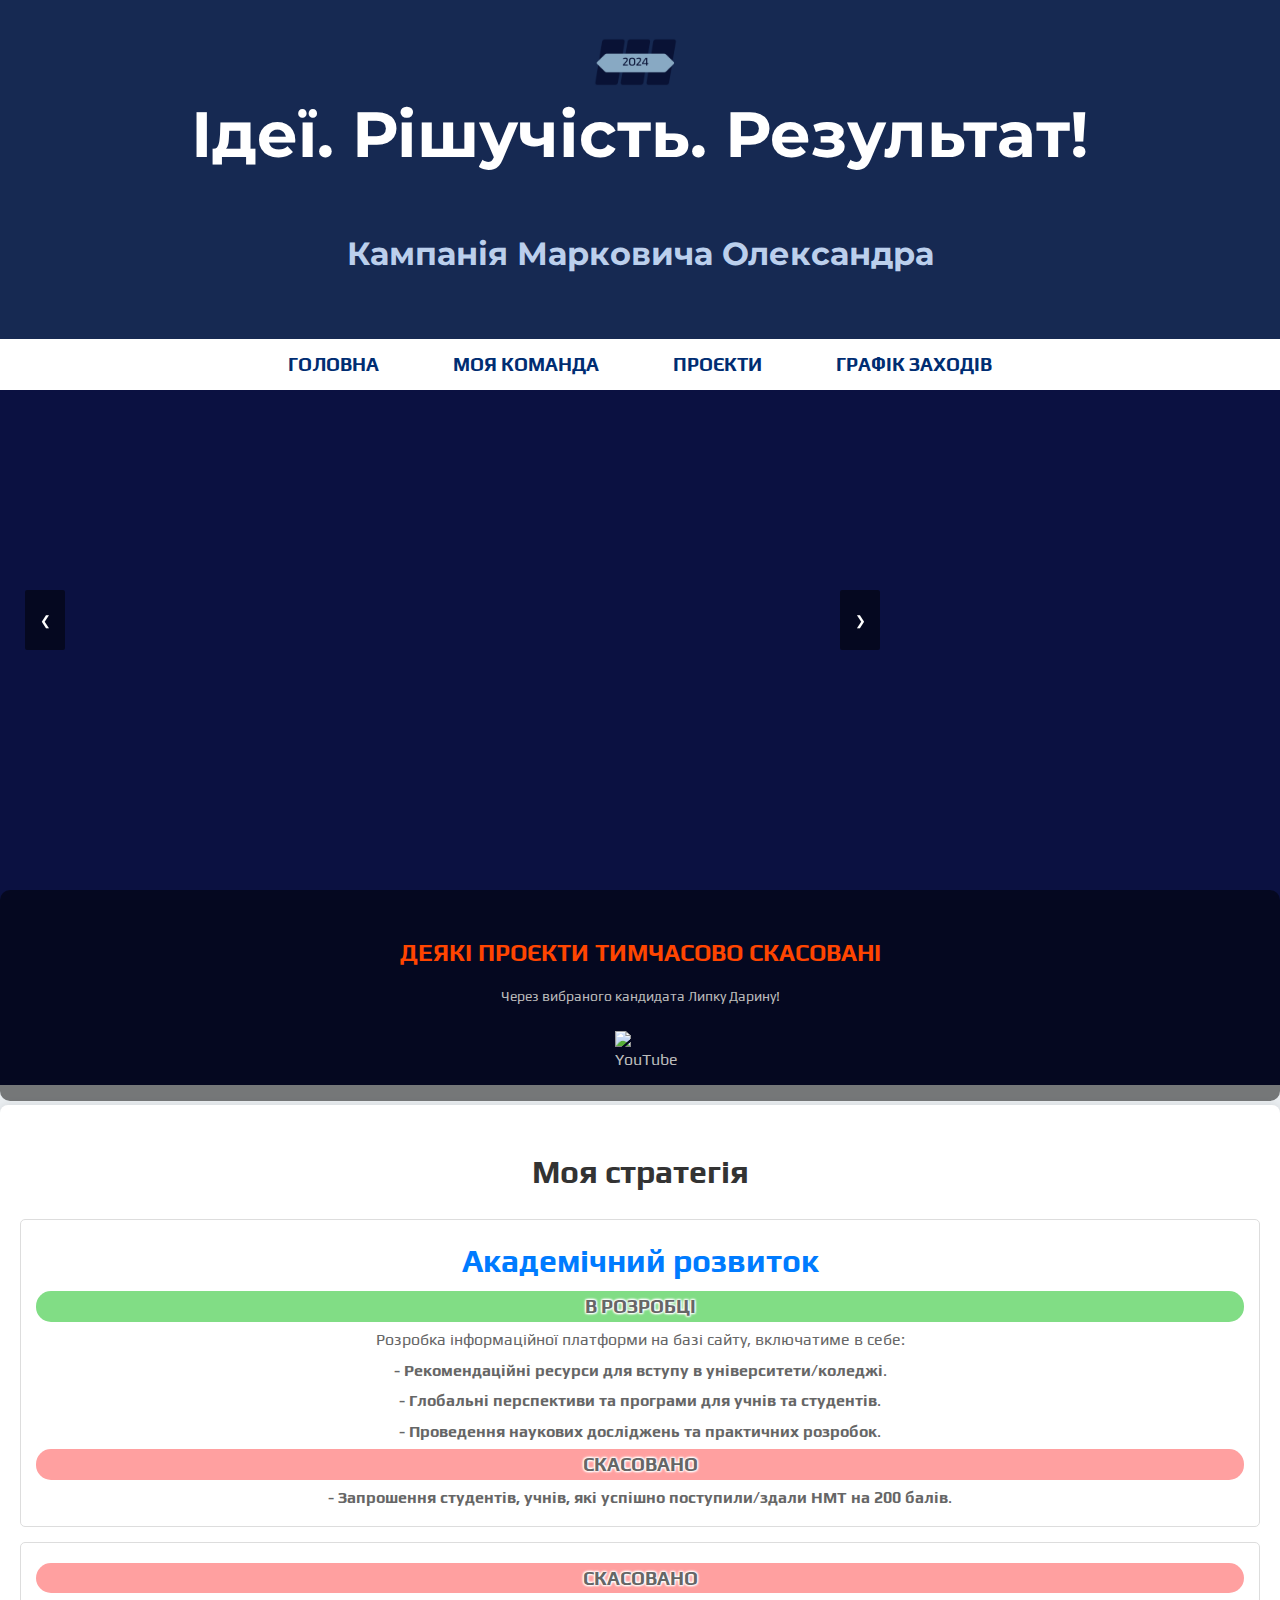
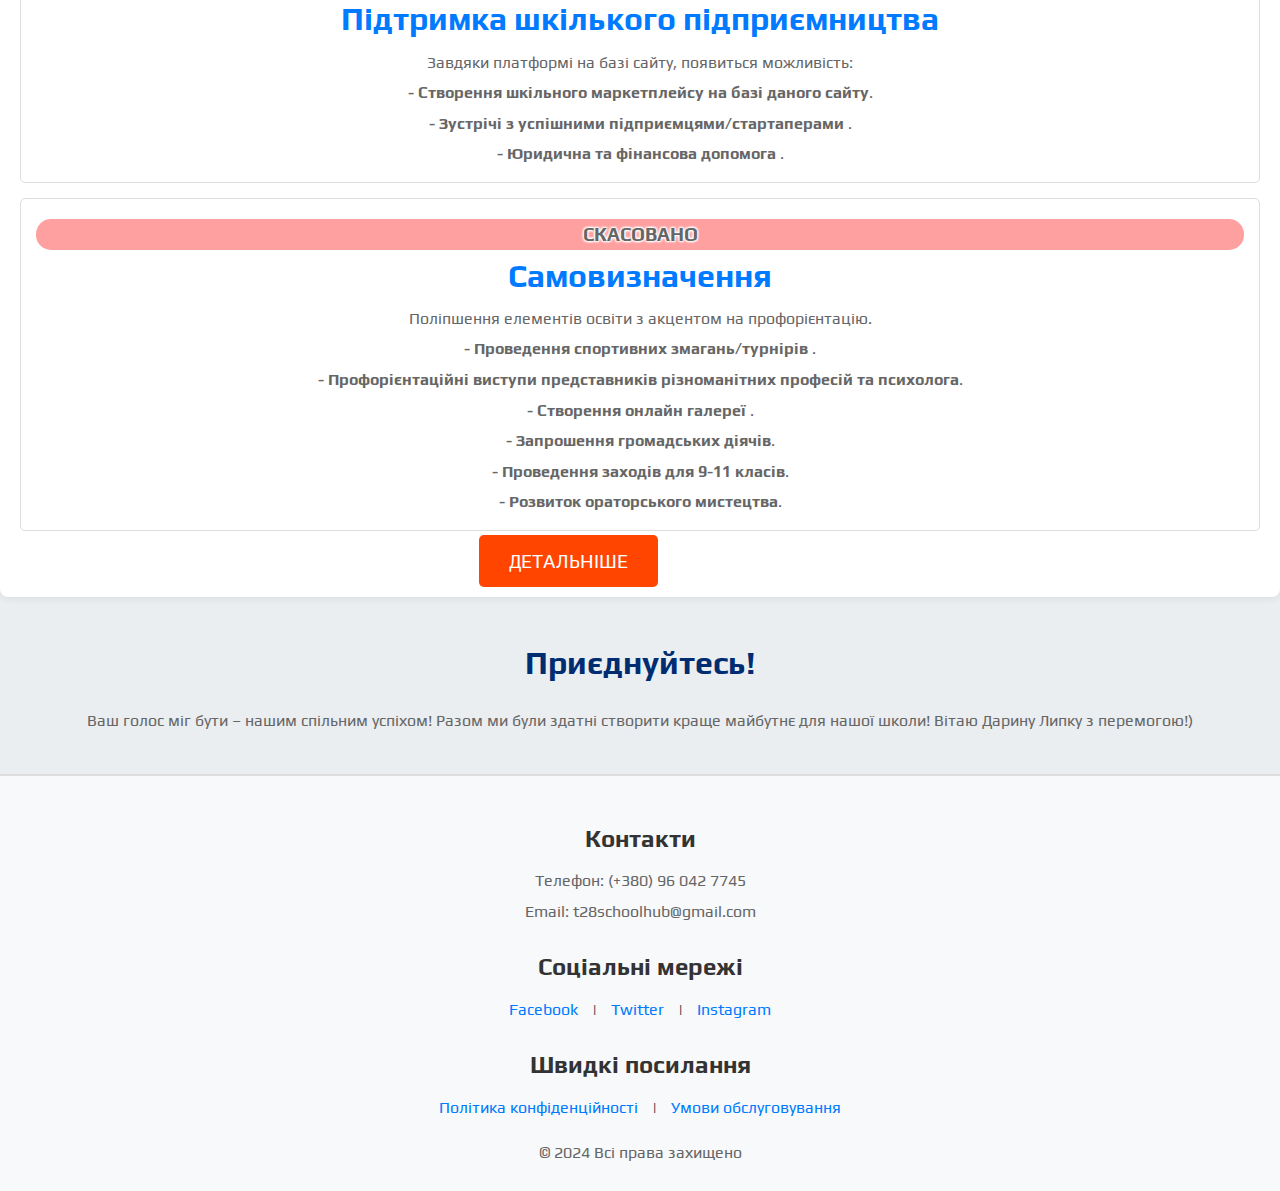
==== commit 79465f3e: "Update index.html" ====
--- a/index.html
+++ b/index.html
@@ -11,7 +11,7 @@
 
     <meta charset="UTF-8">
     <meta name="viewport" content="width=device-width, initial-scale=1.0">
-    <meta name="description" content="Платформа кандидата в учнівські президенти ТЗОШ №28.">
+    <meta name="description" content="Платформа кандидата та заступника учнівського президента ТЗОШ №28.">
     <title>Інформаційний портал Марковича Олександра</title>
     <link rel="stylesheet" href="School Hub — копия/FRONT/CSS/styles.css">
 
--- a/School Hub — копия/FRONT/CSS/styles.css
+++ b/School Hub — копия/FRONT/CSS/styles.css
@@ -472,11 +472,21 @@
 
                                         /*SERVICES PAGE*/
 
+.actual-projects {
+            background-color: #81dd85;
+}
+
+.canseled-projects {
+            background-color: #ffa0a0;
+}
+
 
 .canseled {
         font-size: 1.2rem;
         
-        background-color: #ff0000;
+        background-color: #ffa0a0;
+        border-radius: 15px; /* Заокруглення кутів */
+            
         color: white; /* білий колір тексту */
         text-shadow: 
         1px 1px 2px white,   /* заокруглений білий край справа та знизу */
@@ -487,7 +497,10 @@
 .approved {
         font-size: 1.2rem;
         colour: white;
-        background-color: #17d736;
+  
+        background-color: #81dd85;
+        border-radius: 15px; /* Заокруглення кутів */
+            
     text-shadow: 
         1px 1px 2px white,   /* заокруглений білий край справа та знизу */
         -1px -1px 2px white, /* заокруглений білий край зліва та зверху */
@@ -561,41 +574,6 @@
         display: flex;
         flex-direction: column;
     }       
-
-
-            .Consult-cont {
-            position: absolute;
-            top: 30px;
-            left: 1000px;
-
-            border: 1px solid #ddd;
-            padding: 20px;
-            margin: 20px 0;
-            border-radius: 5px;
-            background-color: #ceffd8;
-            width: 275px;
-            height: 125px;  
-            display: flex;
-            flex-direction: column;
-        }  
-
-        .Design-cont {
-            position: absolute;
-            top: 230px;
-            left: 1000px;
-
-            border: 1px solid #ddd;
-            padding: 20px;
-            margin: 20px 0;
-            border-radius: 5px;
-            background-color: #bcdfff;
-            width: 275px;
-            height: 125px; 
-            display: flex;
-            flex-direction: column;
-        }  
-
-
     /*SERVICES PAGE*/
 
 
@@ -603,53 +581,4 @@
                                         /*PORTFOLIO PAGE*/
     
 
-    #description {
-        width: 66%;
-        margin-left: 15px;
-        margin-bottom: 50px;
-        font-style: normal;
-        font-size: 22px;
-        text-shadow: 2px 2px 4px rgba(0, 0, 0, 0.1);
-    }
-
-    .portfolio-item {
-        margin-bottom: 30px;
-    }
-
-    .portfolio-item h3 {
-        font-size: 24px;
-        margin-bottom: 10px;
-    }
-
-    .portfolio-item p {
-        font-size: 18px;
-        margin-bottom: 10px;
-    }
-
-    .image_gallery {
-        display: flex;
-        flex-wrap: wrap;
-        justify-content: space-around;
-    }
-    .image_gallery img {
-        width: 20%;
-        height: auto;
-        margin: 10px;
-        border: 1px solid #ccc;
-        padding: 5px;
-        background: #fff;
-    }
-
-    .image-1row {
-        display: flex;
-        justify-content: space-between;
-        margin-bottom: 20px;
-    }
-
-    .image-1row img {
-        width: 48%;
-        height: auto;
-    }
-
-
     /*PORTFOLIO PAGE*/
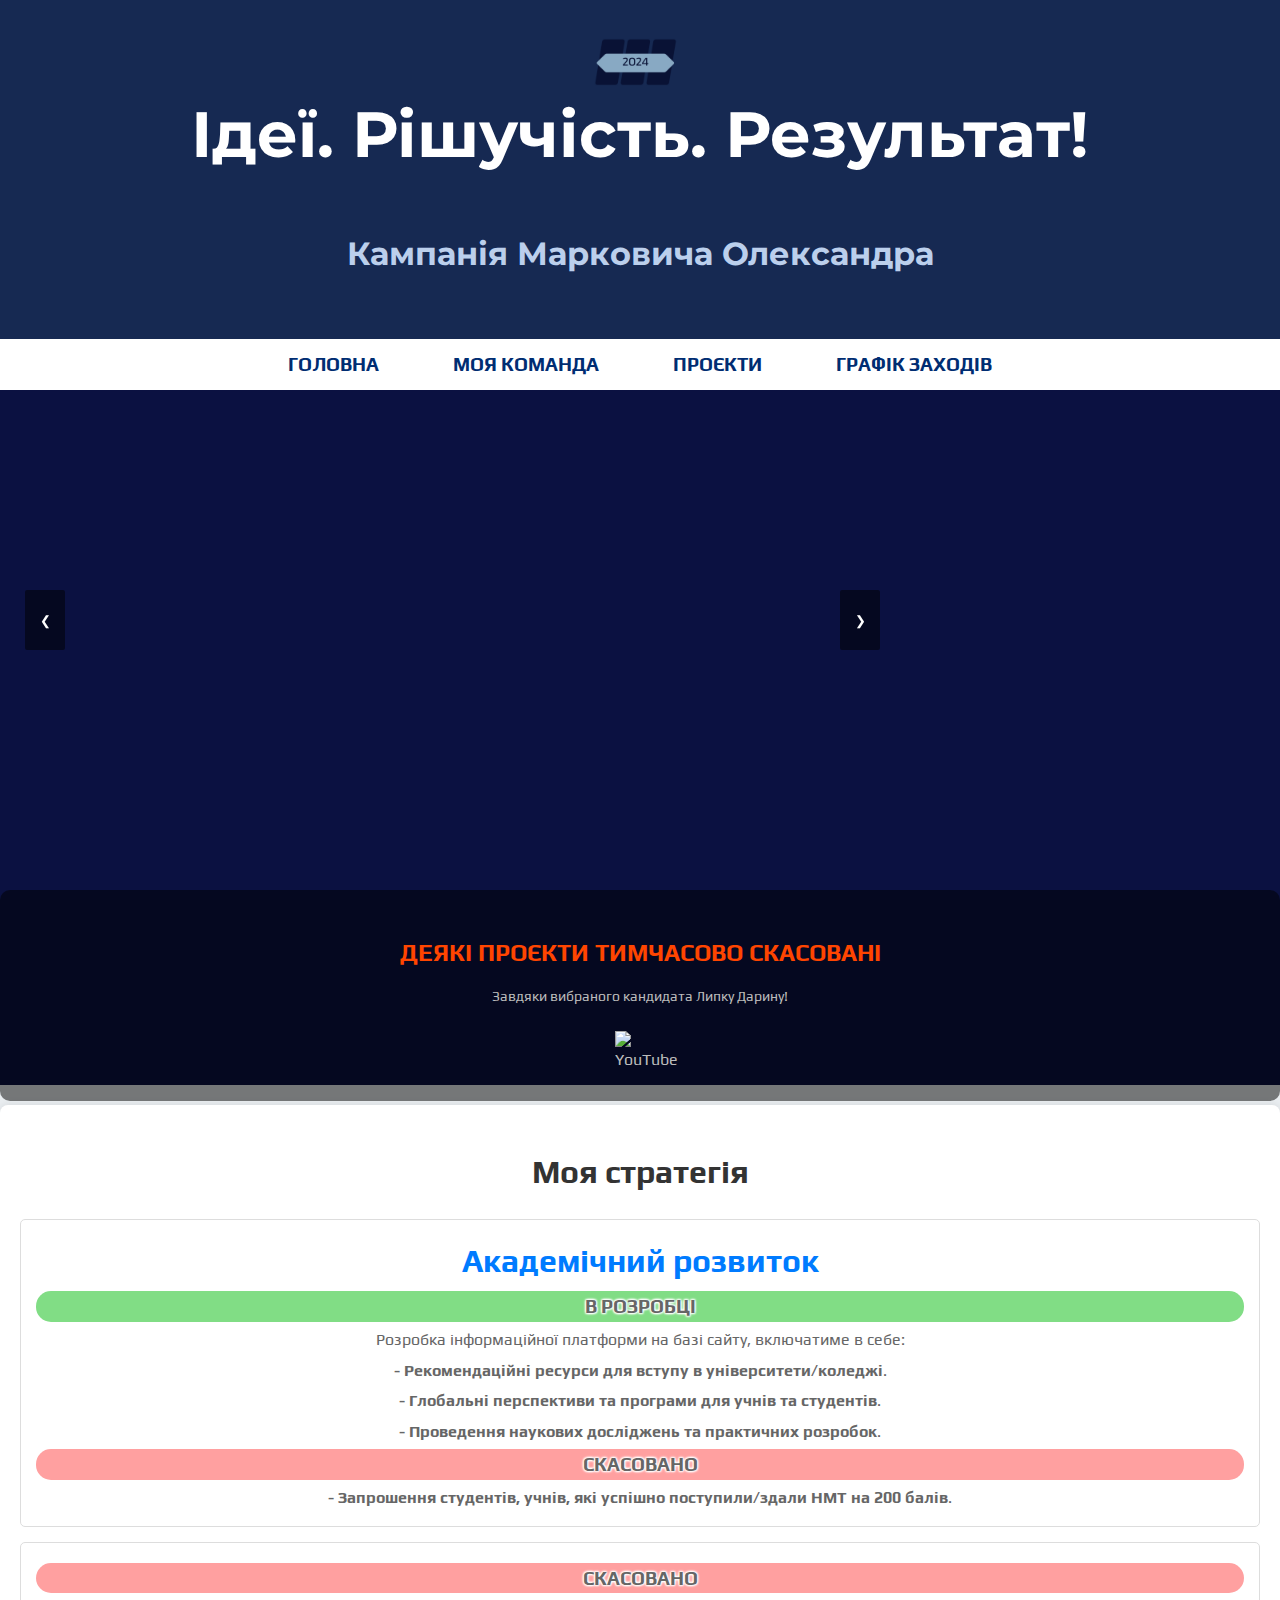
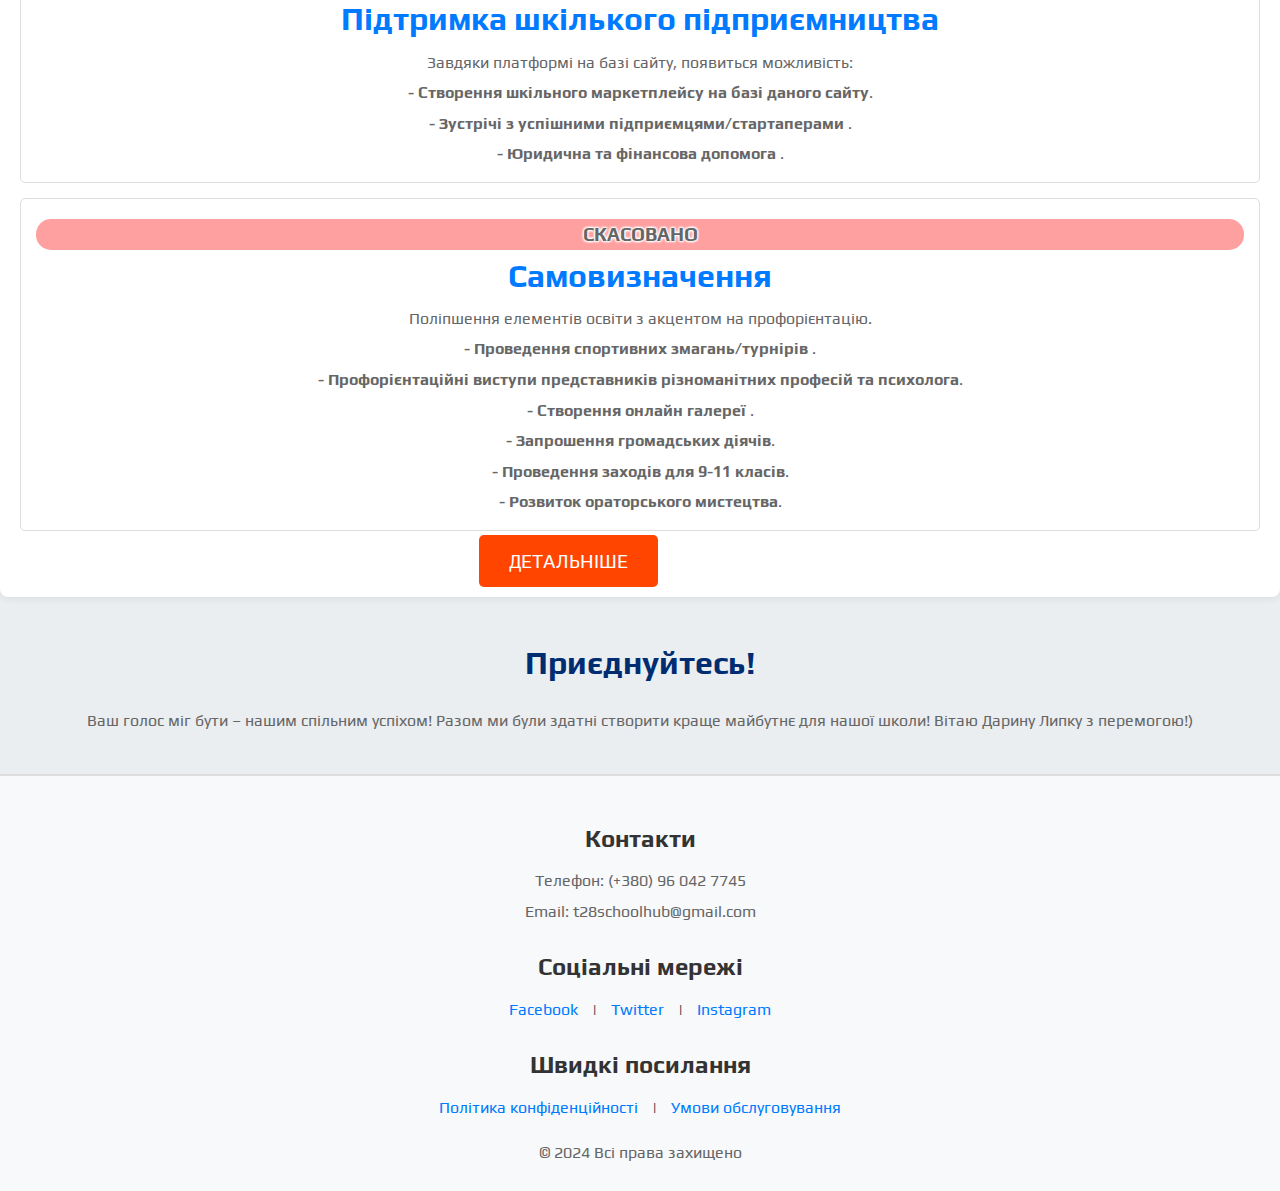
==== commit 89799683: "Update index.html" ====
--- a/index.html
+++ b/index.html
@@ -53,7 +53,7 @@
     
         <div class="video-description">
             <h3>ДЕЯКІ ПРОЄКТИ ТИМЧАСОВО СКАСОВАНІ</h3>
-            <p>Через вибраного кандидата Липку Дарину!</p>
+            <p>Завдяки вибраного кандидата Липку Дарину!</p>
             <div class="youtube-button">
                 <img href="https://youtube.com/shorts/1mC4UcvHvKg?feature=share" src="https://upload.wikimedia.org/wikipedia/commons/4/42/YouTube_icon_%282013-2017%29.png" alt="YouTube" class="youtube-icon">
             </div>
